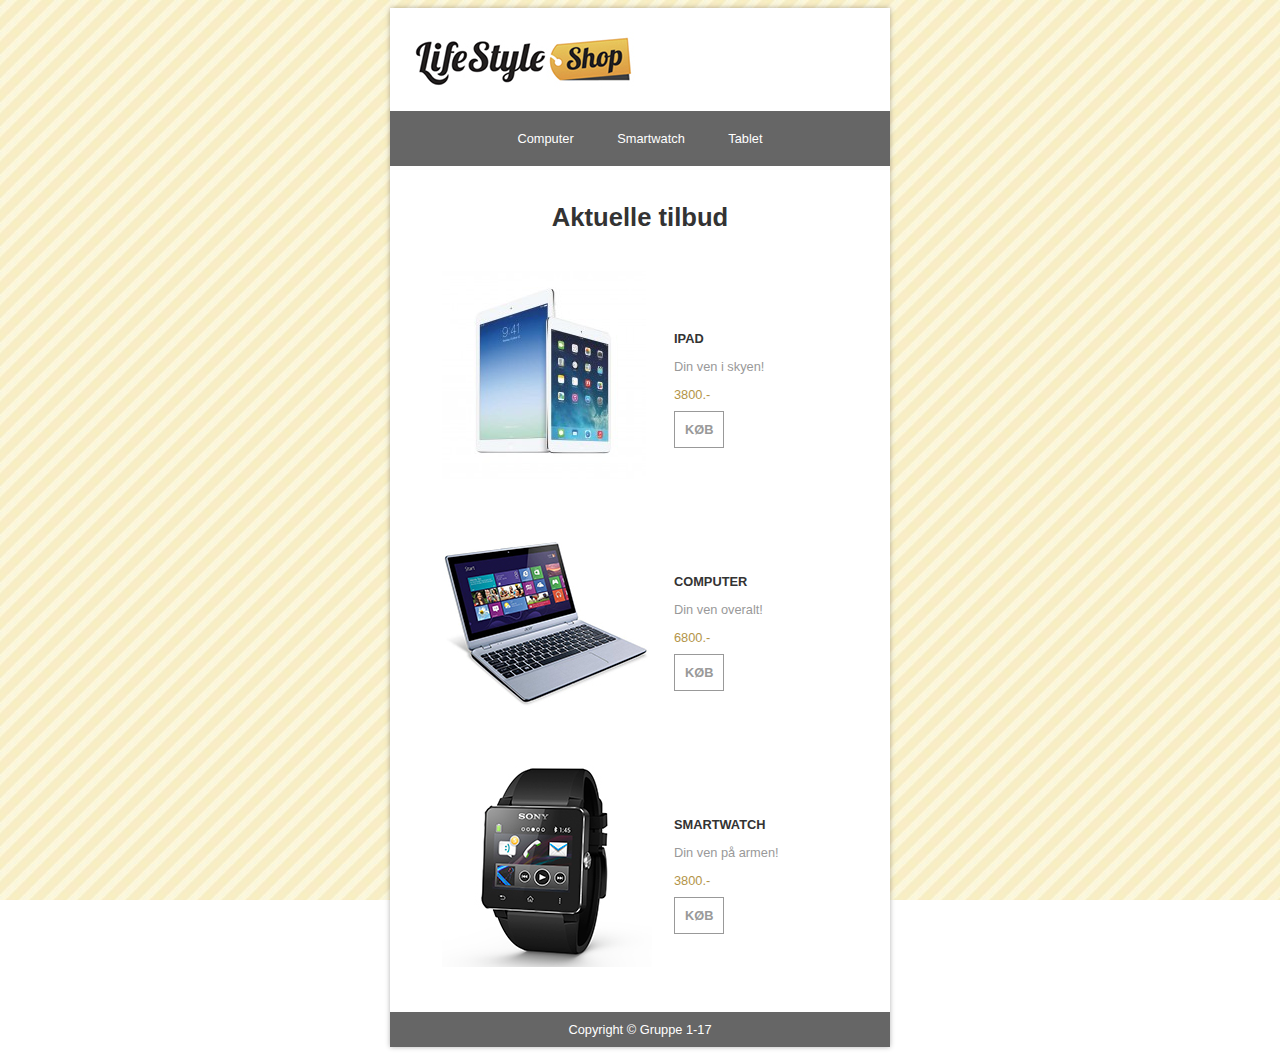
==== RaspberryPi/RaspberryPi/index.html @ f1fae1b1 "Now with a functionel website in Mono" ====
﻿<!DOCTYPE html>
<html lang="en">

	<!-- Header -->
	<head>
		<meta charset="utf-8">

		<!-- Shown when searching for the page -->
		<meta name="description" content="Webshop som sælger mange fantastiske produkter">
		
		<!-- Author of the website -->
		<meta name="author" content="Lifeshop">
		<title>Webshop</title>
	
		<!-- Custom styles for this template -->
		<link href="css/style.css" rel="stylesheet">
	</head>

	<!-- Body of the document -->
	<body role="document">

		<div class="container">

			<!-- Header with logo -->
			<header>
				<img src="img/logo.jpg" alt="Lifestyle shop"/>
			</header>
			
			<!-- Navigation bar -->
			<nav>
				<ul>
					<li>
						<a href="#">Computer</a>
					</li>
					<li>
						<a href="#">Smartwatch</a>
					</li>
					<li>
						<a href="#">Tablet</a>
					</li>
				</ul>
			</nav>

			<!-- Content with products -->
			<section class="content">
				<H1>Aktuelle tilbud</H1>

				<table class="products">
					<tr>
						<td>
							<img class="product-image" src="img/products/ipad.jpg" alt="Ipad"/>
						</td>
						<td>
							<p class="product-title">Ipad</p>
							<p class="product-description">Din ven i skyen!</p>
							<p class="product-price">3800.-</p>
							<a href="#" class="product-buy">KØB</a>
						</td>
					</tr>
					<tr>
						<td>
							<img class="product-image" src="img/products/computer.jpg" alt="Computer"/>
						</td>
						<td>
							<p class="product-title">Computer</p>
							<p class="product-description">Din ven overalt!</p>
							<p class="product-price">6800.-</p>
							<a href="#" class="product-buy">KØB</a>
						</td>
					</tr>
					<tr>
						<td>
							<img class="product-image" src="img/products/SmartWatch.jpg" alt="Smartwatch"/>
						</td>
						<td>
							<p class="product-title">Smartwatch</p>
							<p class="product-description">Din ven på armen!</p>
							<p class="product-price">3800.-</p>
							<a href="#" class="product-buy">KØB</a>
						</td>
					</tr>
				</table>
			</section>

			
			<footer>
				Copyright &copy; Gruppe 1-17	
			</footer>
		</div> <!-- /container -->

	</body>
</html>
---- RaspberryPi/RaspberryPi/css/style.css ----
body {
  font-family: Arial, Sans-serif;
  /*The background image will repeat it self infite without a border*/
  background:url('../img/bg.jpg');
  background-attachment: fixed;
  font-size: 0.8em;
  color:#333;
}

table {
	text-align: left;
}

header {
	padding: 0px 20px;
}

/*All the products*/
.content {
	text-align: center;
}

/*The body*/
.container {
	width: 500px;
	background: #FFF;
	margin: auto;
	box-shadow: 0px 0px 5px rgba(0,0,0,0.3);
}

footer {
	background: #666;
	text-align: center;
	color: #FFF;
	padding: 10px;
}

/* NAVIGATION */

nav {
	background: #666;
	text-align: center;
}

nav ul {
	padding: 0;
	margin: 0;
}

nav ul li {
	display: inline-block;
	padding: 20px;
}

nav ul li a {
	color: #FFF;
	text-decoration: none;
}

nav ul li a:hover {
	color:#FFD56F;
}

section.content {
	padding: 20px 50px;
}

/* PRODUCT */

.products tr td {
	padding: 20px 0px ;
}

.product-image {
	margin-right: 20px;
}

.product-title {
	text-transform: uppercase;
	font-weight: bold;
}

.product-description {
	color: #999;
}

.product-price {
	color: #B39448;
	margin-bottom: 20px;
}

.product-buy {
	border: 1px solid #999;
	padding: 10px;
	text-decoration: none;
	font-weight: bold;
	color: #999;
}

.product-buy:hover {
	background: #B39448;
	color: #FFF;
	border-color: #FFF;
}
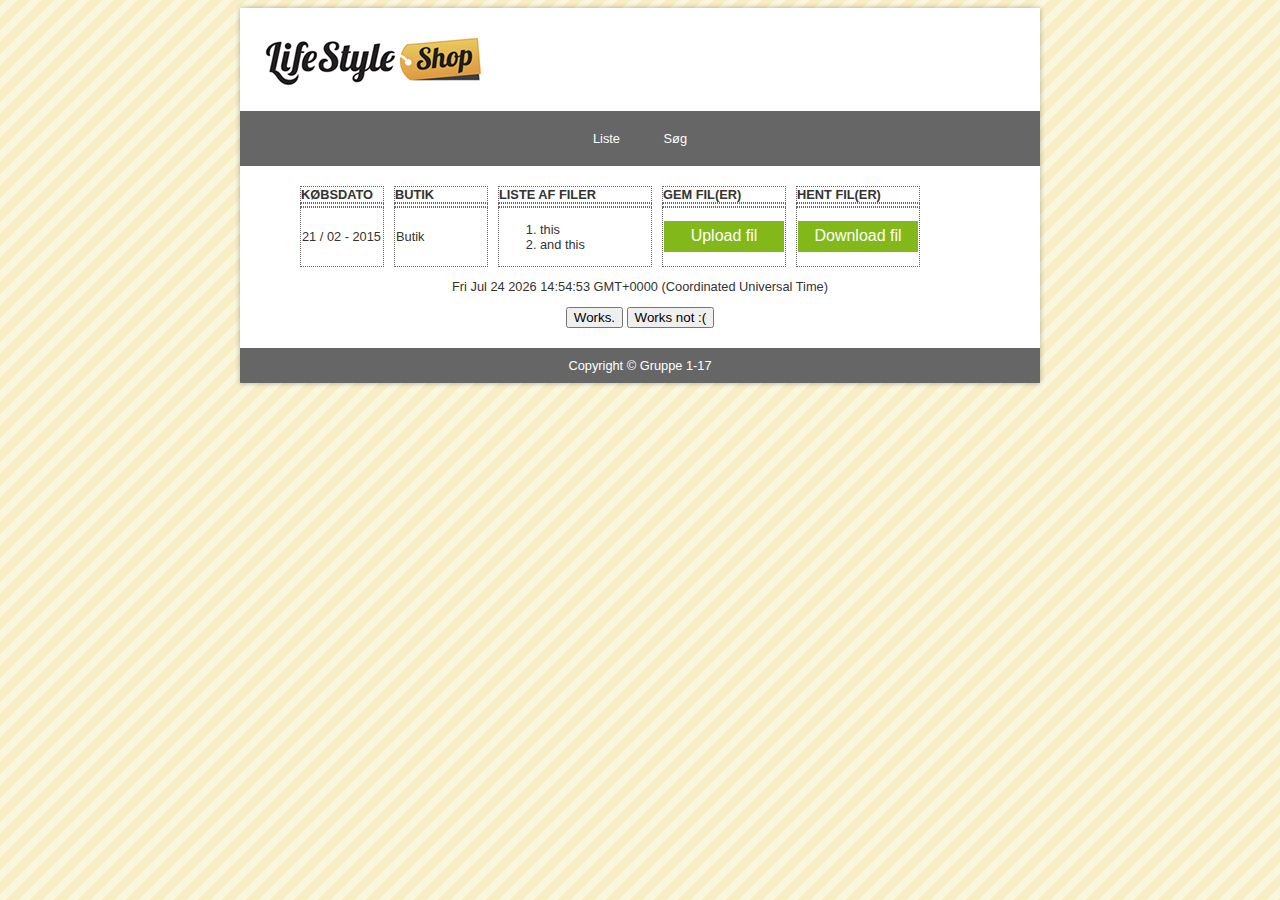
==== commit 5b40d056: "Using Nancy and functionel sqlite3 db" ====
--- a/RaspberryPi/RaspberryPi/index.html
+++ b/RaspberryPi/RaspberryPi/index.html
@@ -1,92 +1,157 @@
-﻿<!DOCTYPE html>
-<html lang="en">
-
-	<!-- Header -->
-	<head>
-		<meta charset="utf-8">
-
-		<!-- Shown when searching for the page -->
-		<meta name="description" content="Webshop som sælger mange fantastiske produkter">
-		
-		<!-- Author of the website -->
-		<meta name="author" content="Lifeshop">
-		<title>Webshop</title>
-	
-		<!-- Custom styles for this template -->
-		<link href="css/style.css" rel="stylesheet">
-	</head>
-
-	<!-- Body of the document -->
-	<body role="document">
-
-		<div class="container">
-
-			<!-- Header with logo -->
-			<header>
-				<img src="img/logo.jpg" alt="Lifestyle shop"/>
-			</header>
-			
-			<!-- Navigation bar -->
-			<nav>
-				<ul>
-					<li>
-						<a href="#">Computer</a>
-					</li>
-					<li>
-						<a href="#">Smartwatch</a>
-					</li>
-					<li>
-						<a href="#">Tablet</a>
-					</li>
-				</ul>
-			</nav>
-
-			<!-- Content with products -->
-			<section class="content">
-				<H1>Aktuelle tilbud</H1>
-
-				<table class="products">
-					<tr>
-						<td>
-							<img class="product-image" src="img/products/ipad.jpg" alt="Ipad"/>
-						</td>
-						<td>
-							<p class="product-title">Ipad</p>
-							<p class="product-description">Din ven i skyen!</p>
-							<p class="product-price">3800.-</p>
-							<a href="#" class="product-buy">KØB</a>
-						</td>
-					</tr>
-					<tr>
-						<td>
-							<img class="product-image" src="img/products/computer.jpg" alt="Computer"/>
-						</td>
-						<td>
-							<p class="product-title">Computer</p>
-							<p class="product-description">Din ven overalt!</p>
-							<p class="product-price">6800.-</p>
-							<a href="#" class="product-buy">KØB</a>
-						</td>
-					</tr>
-					<tr>
-						<td>
-							<img class="product-image" src="img/products/SmartWatch.jpg" alt="Smartwatch"/>
-						</td>
-						<td>
-							<p class="product-title">Smartwatch</p>
-							<p class="product-description">Din ven på armen!</p>
-							<p class="product-price">3800.-</p>
-							<a href="#" class="product-buy">KØB</a>
-						</td>
-					</tr>
-				</table>
-			</section>
-
-			
-			<footer>
-				Copyright &copy; Gruppe 1-17	
-			</footer>
-		</div> <!-- /container -->
-
-	</body>
-</html>
+﻿<!DOCTYPE html>
+<html lang="en">
+<!-- Header -->
+<head>
+	<meta charset="utf-8">
+	<!-- Shown when searching for the page -->
+	<meta name="description" content="Webshop som sælger mange fantastiske produkter">
+
+	<!-- Author of the website -->
+	<meta name="author" content="Lifeshop">
+	<title>Webshop</title>
+
+	<!-- Custom styles for this template -->
+	<link href="css/style.css" rel="stylesheet">
+	<script src="js/Handler.js"></script>
+</head>
+<!-- Body of the document -->
+<body role="document"
+			onload="myFunction();">
+	<div class="container">
+		<!-- Header with logo -->
+		<header>
+			<img src="img/logo.jpg" alt="Lifestyle shop" />
+		</header>
+
+		<!-- Navigation bar -->
+		<nav>
+			<ul>
+				<li>
+					<a href="#">Liste</a>
+				</li>
+				<li>
+					<a href="#">Søg</a>
+				</li>
+			</ul>
+		</nav>
+
+		<!-- Content with products -->
+		<section class="content">
+			<table class="entries">
+				<tr class="head">
+					<th class="entries-date">
+						Købsdato
+					</th>
+					<th class="entries-shop">
+						Butik
+					</th>
+					<th class="entries-list">
+						Liste af filer
+					</th>
+					<th class="entries-uploadButton">
+						Gem fil(er)
+					</th>
+					<th class="entries-DownloadButton">
+						Hent fil(er)
+					</th>
+				</tr>
+
+				<tr>
+					<td></td>
+					<td></td>
+					<td></td>
+					<td></td>
+					<td></td>
+				</tr>
+
+				<tr>
+					<td class="entries-date">
+						<p>21 / 02 - 2015</p>
+					</td>
+					<td class="entries-shop">
+						<p>Butik</p>
+					</td>
+					<td class="entries-list">
+						<ol>
+							<li>this</li>
+							<li>and this</li>
+						</ol>
+					</td>
+					<td class="entries-uploadButton">
+						<p class="entry-button">
+							<label class="add-photo-btn">
+								Upload fil
+								<span>
+									<input type="file" id="myfile" name="myfile" />
+								</span>
+							</label>
+						</p>
+					</td>
+
+					<td class="entries-downloadButton">
+						<p class="entry-button">
+							<label class="add-photo-btn">
+								Download fil
+								<span>
+									<input type="file" id="myfile" name="myfile" />
+								</span>
+							</label>
+						</p>
+					</td>
+				</tr>
+
+			</table>
+			<!--<table class="products">
+				<tr>
+					<td>
+						<img class="product-image" src="img/products/ipad.jpg" alt="Ipad"/>
+					</td>
+					<td>
+						<p class="product-title">Ipad</p>
+						<p class="product-description">Din ven i skyen!</p>
+						<p class="product-price">3800.-</p>
+						<a href="#" class="product-buy">KØB</a>
+					</td>
+				</tr>
+				<tr>
+					<td>
+						<img class="product-image" src="img/products/computer.jpg" alt="Computer"/>
+					</td>
+					<td>
+						<p class="product-title">Computer</p>
+						<p class="product-description">Din ven overalt!</p>
+						<p class="product-price">6800.-</p>
+						<a href="#" class="product-buy">KØB</a>
+					</td>
+				</tr>
+				<tr>
+					<td>
+						<img class="product-image" src="img/products/SmartWatch.jpg" alt="Smartwatch"/>
+					</td>
+					<td>
+						<p class="product-title">Smartwatch</p>
+						<p class="product-description">Din ven på armen!</p>
+						<p class="product-price">3800.-</p>
+						<a href="#" class="product-buy">KØB</a>
+					</td>
+				</tr>
+			</table>-->
+
+			<p id="demo1">hey</p>
+			<button type="button"
+							onloadstart="document.getElementById('demo1').innerHTML = Date()">
+				Works.
+			</button>
+
+			<button onclick="myFunction()">Works not :(</button>
+			 
+
+
+		</section>
+
+		<footer>
+			Copyright &copy; Gruppe 1-17
+		</footer>
+	</div> <!-- /container -->
+</body>
+</html>
--- a/RaspberryPi/RaspberryPi/css/style.css
+++ b/RaspberryPi/RaspberryPi/css/style.css
@@ -1,16 +1,26 @@
 body {
-  font-family: Arial, Sans-serif;
-  /*The background image will repeat it self infite without a border*/
-  background:url('../img/bg.jpg');
-  background-attachment: fixed;
-  font-size: 0.8em;
-  color:#333;
+	font-family: Arial, Sans-serif;
+	/*The background image will repeat it self infite without a border*/
+	background: url('../img/bg.jpg');
+	background-attachment: fixed;
+	font-size: 0.8em;
+	color: #333;
 }
 
-table {
+table td {
 	text-align: left;
+	border: 1px dotted #666;
 }
 
+table th {
+	text-align: left;
+	border: 1px dotted #666;
+	height: 5px;
+	padding: 0px 0px;
+	vertical-align: central;
+}
+
+/*header section*/
 header {
 	padding: 0px 20px;
 }
@@ -22,7 +32,7 @@
 
 /*The body*/
 .container {
-	width: 500px;
+	width: 800px;
 	background: #FFF;
 	margin: auto;
 	box-shadow: 0px 0px 5px rgba(0,0,0,0.3);
@@ -42,63 +52,112 @@
 	text-align: center;
 }
 
-nav ul {
-	padding: 0;
-	margin: 0;
-}
+	nav ul {
+		padding: 0;
+		margin: 0;
+	}
 
-nav ul li {
-	display: inline-block;
-	padding: 20px;
-}
+		nav ul li {
+			display: inline-block;
+			padding: 20px;
+		}
 
-nav ul li a {
-	color: #FFF;
-	text-decoration: none;
-}
+			nav ul li a {
+				color: #FFF;
+				text-decoration: none;
+			}
 
-nav ul li a:hover {
-	color:#FFD56F;
-}
+				nav ul li a:hover {
+					color: #FFD56F;
+				}
 
 section.content {
 	padding: 20px 50px;
 }
 
 /* PRODUCT */
-
-.products tr td {
-	padding: 20px 0px ;
+.entries {
+	border-spacing: 10px 0px;
 }
 
-.product-image {
-	margin-right: 20px;
+	.entries tr {
+		padding: 0px;
+	}
+
+	.entries td {
+		margin: 0px 0px;
+	}
+
+.head {
+	text-transform: uppercase;
+	font-weight: bold;
+	/*height: 30px;*/
 }
 
-.product-title {
-	text-transform: uppercase;
-	font-weight: bold;
+	.head tr {
+		line-height: 10px;
+		height: 10px;
+		max-height: 10px;
+		padding: 0px;
+		/*border-collapse: collapse;*/
+	}
+
+		.head tr th {
+			height: 0px;
+			padding: 0px;
+			max-height: 10px;
+		}
+
+.entries-date {
+	width: 80px;
 }
 
-.product-description {
-	color: #999;
+.entries-shop {
+	width: 90px;
 }
 
-.product-price {
-	color: #B39448;
-	margin-bottom: 20px;
+.entries-list {
+	width: 150px;
 }
 
-.product-buy {
-	border: 1px solid #999;
-	padding: 10px;
-	text-decoration: none;
-	font-weight: bold;
-	color: #999;
+.entries-uploadButton {
+	width: 120px;
 }
 
-.product-buy:hover {
-	background: #B39448;
-	color: #FFF;
-	border-color: #FFF;
-}+.entries-DownloadButton {
+	width: 120px;
+}
+
+.entry-button {
+	z-index: 999;
+	line-height: 0;
+	font-size: 50px;
+	/*position: absolute;*/
+	/*opacity: 0;*/
+	/*filter: alpha(opacity = 0);*/
+	cursor: pointer;
+	margin: 0;
+	padding: 0;
+	left: 0;
+}
+
+.add-photo-btn {
+	/*position: relative;*/
+	overflow: hidden;
+	cursor: pointer;
+	text-align: center;
+	background-color: #83b81a;
+	color: #fff;
+	display: block;
+	/*margin-left: 10px;*/
+	width: 120px;
+	height: 31px;
+	font-size: 16px;
+	line-height: 30px;
+	float: left;
+	vertical-align: top;
+}
+
+/*input[type="text"] {
+	float: left;
+}*/
